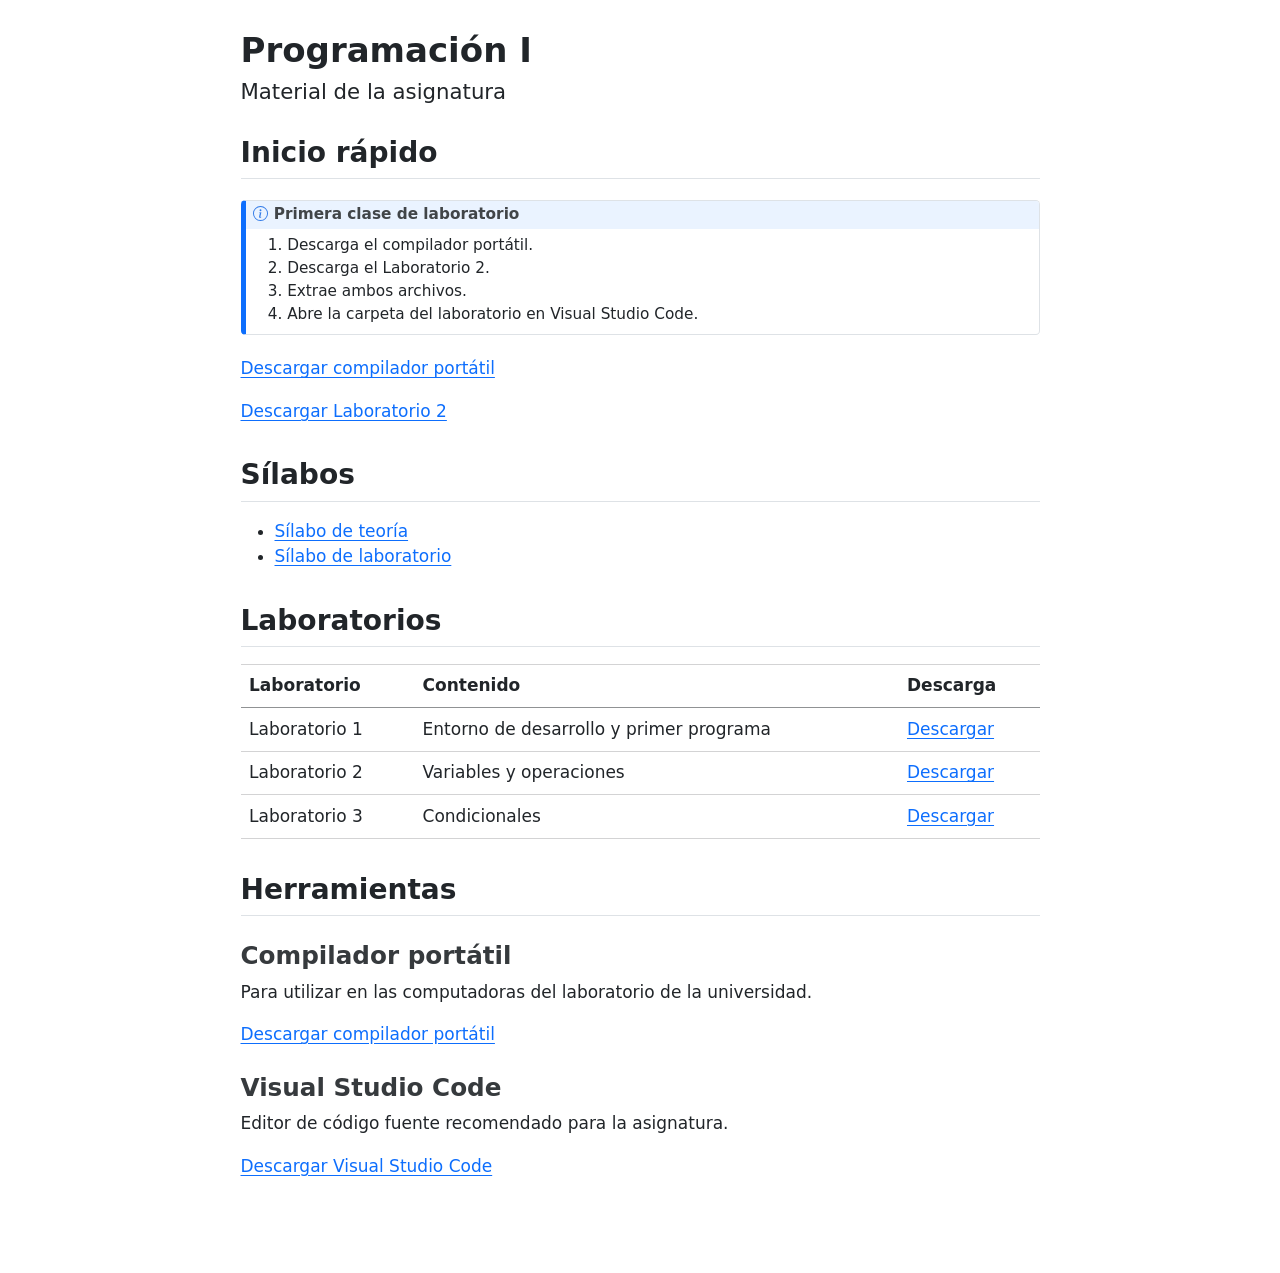
==== docs/index.html @ bb0f8faf "Agregar lab 3 y READMEs de labs 2 y 3, regenerar zips y sitio Co-Authored-By: Claude Opus 5.5 <norep" ====
<!DOCTYPE html>
<html xmlns="http://www.w3.org/1999/xhtml" lang="en" xml:lang="en"><head>

<meta charset="utf-8">
<meta name="generator" content="quarto-1.10.18">

<meta name="viewport" content="width=device-width, initial-scale=1.0, user-scalable=yes">


<title>Programación I</title>
<style>
/* Default styles provided by pandoc.
** See https://pandoc.org/MANUAL.html#variables-for-html for config info.
*/
span.smallcaps{font-variant: small-caps;}
div.columns{display: flex; gap: 1.5em;}
div.column{flex: auto;}
@media screen {
div.columns{gap: min(4vw, 1.5em);}
div.column{overflow-x: auto;}
}
div.hanging-indent{margin-left: 1.5em; text-indent: -1.5em;}
ul.task-list{list-style: none;}
ul.task-list li input[type="checkbox"] {
  width: 0.8em;
  margin: 0 0.8em 0.2em -1em; /* quarto-specific, see https://github.com/quarto-dev/quarto-cli/issues/4556 */ 
  vertical-align: middle;
}
</style>


<script src="site_libs/quarto-nav/quarto-nav.js"></script>
<script src="site_libs/clipboard/clipboard.min.js"></script>
<script src="site_libs/quarto-search/autocomplete.umd.js"></script>
<script src="site_libs/quarto-search/fuse.min.js"></script>
<script src="site_libs/quarto-search/quarto-search.js"></script>
<meta name="quarto:offset" content="./">
<script src="site_libs/quarto-html/quarto.js" type="module"></script>
<script src="site_libs/quarto-html/tabsets/tabsets.js" type="module"></script>
<script src="site_libs/quarto-html/popper.min.js"></script>
<script src="site_libs/quarto-html/tippy.umd.min.js"></script>
<script src="site_libs/quarto-html/anchor.min.js"></script>
<link href="site_libs/quarto-html/tippy.css" rel="stylesheet">
<link href="site_libs/quarto-html/quarto-syntax-highlighting-64a204ab8560d761af7679ceaba22944.css" rel="stylesheet" id="quarto-text-highlighting-styles">
<script src="site_libs/bootstrap/bootstrap.min.js"></script>
<link href="site_libs/bootstrap/bootstrap-icons.css" rel="stylesheet">
<link href="site_libs/bootstrap/bootstrap-deae0c18f5b5cd7b9158b1169a045e04.min.css" rel="stylesheet" append-hash="true" id="quarto-bootstrap" data-mode="light">
<script id="quarto-search-options" type="application/json">{
  "location": "sidebar",
  "copy-button": false,
  "collapse-after": 3,
  "panel-placement": "start",
  "type": "textbox",
  "limit": 50,
  "keyboard-shortcut": [
    "f",
    "/",
    "s"
  ],
  "show-item-context": false,
  "language": {
    "search-no-results-text": "No results",
    "search-matching-documents-text": "matching documents",
    "search-copy-link-title": "Copy link to search",
    "search-hide-matches-text": "Hide additional matches",
    "search-more-match-text": "more match in this document",
    "search-more-matches-text": "more matches in this document",
    "search-clear-button-title": "Clear",
    "search-text-placeholder": "",
    "search-detached-cancel-button-title": "Cancel",
    "search-submit-button-title": "Submit",
    "search-label": "Search"
  }
}</script>


</head>

<body class="fullcontent quarto-light">

<div id="quarto-search-results"></div>
<!-- content -->
<div id="quarto-content" class="quarto-container page-columns page-rows-contents page-layout-article">
<!-- sidebar -->
<!-- margin-sidebar -->
    
<!-- main -->
<main class="content" id="quarto-document-content">

<header id="title-block-header" class="quarto-title-block default">
<div class="quarto-title">
<h1 class="title">Programación I</h1>
<p class="subtitle lead">Material de la asignatura</p>
</div>



<div class="quarto-title-meta">

    
  
    
  </div>
  


</header>


<section id="inicio-rápido" class="level2">
<h2 class="anchored" data-anchor-id="inicio-rápido">Inicio rápido</h2>
<div class="callout callout-style-default callout-note callout-titled">
<div class="callout-header d-flex align-content-center">
<div class="callout-icon-container">
<i class="callout-icon"></i>
</div>
<div class="callout-title-container flex-fill">
<span class="screen-reader-only">Note</span>Primera clase de laboratorio
</div>
</div>
<div class="callout-body-container callout-body">
<ol type="1">
<li>Descarga el compilador portátil.</li>
<li>Descarga el Laboratorio 2.</li>
<li>Extrae ambos archivos.</li>
<li>Abre la carpeta del laboratorio en Visual Studio Code.</li>
</ol>
</div>
</div>
<p><a href="https://github.com/skeeto/w64devkit/releases/download/v2.10.0/w64devkit-x64-2.10.0.7z.exe">Descargar compilador portátil</a></p>
<p><a href="labs/02-variables.zip">Descargar Laboratorio 2</a></p>
</section>
<section id="sílabos" class="level2">
<h2 class="anchored" data-anchor-id="sílabos">Sílabos</h2>
<ul>
<li><a href="notes/00-silabo-teoria.pdf">Sílabo de teoría</a></li>
<li><a href="notes/00-silabo-lab.pdf">Sílabo de laboratorio</a></li>
</ul>
</section>
<section id="laboratorios" class="level2">
<h2 class="anchored" data-anchor-id="laboratorios">Laboratorios</h2>
<table class="caption-top table">
<thead>
<tr class="header">
<th>Laboratorio</th>
<th>Contenido</th>
<th>Descarga</th>
</tr>
</thead>
<tbody>
<tr class="odd">
<td>Laboratorio 1</td>
<td>Entorno de desarrollo y primer programa</td>
<td><a href="labs/01-introduccion.zip">Descargar</a></td>
</tr>
<tr class="even">
<td>Laboratorio 2</td>
<td>Variables y operaciones</td>
<td><a href="labs/02-variables.zip">Descargar</a></td>
</tr>
<tr class="odd">
<td>Laboratorio 3</td>
<td>Condicionales</td>
<td><a href="labs/03-condicionales.zip">Descargar</a></td>
</tr>
</tbody>
</table>
</section>
<section id="herramientas" class="level2">
<h2 class="anchored" data-anchor-id="herramientas">Herramientas</h2>
<section id="compilador-portátil" class="level3">
<h3 class="anchored" data-anchor-id="compilador-portátil">Compilador portátil</h3>
<p>Para utilizar en las computadoras del laboratorio de la universidad.</p>
<p><a href="https://github.com/skeeto/w64devkit/releases/download/v2.10.0/w64devkit-x64-2.10.0.7z.exe">Descargar compilador portátil</a></p>
</section>
<section id="visual-studio-code" class="level3">
<h3 class="anchored" data-anchor-id="visual-studio-code">Visual Studio Code</h3>
<p>Editor de código fuente recomendado para la asignatura.</p>
<p><a href="https://code.visualstudio.com/download">Descargar Visual Studio Code</a></p>


</section>
</section>

</main> <!-- /main -->
<script id="quarto-html-after-body" type="application/javascript">
  window.document.addEventListener("DOMContentLoaded", function (event) {
    const icon = "";
    const anchorJS = new window.AnchorJS();
    anchorJS.options = {
      placement: 'right',
      icon: icon
    };
    anchorJS.add('.anchored');
    const isCodeAnnotation = (el) => {
      for (const clz of el.classList) {
        if (clz.startsWith('code-annotation-')) {                     
          return true;
        }
      }
      return false;
    }
    const onCopySuccess = function(e) {
      // button target
      const button = e.trigger;
      // don't keep focus
      button.blur();
      // flash "checked"
      button.classList.add('code-copy-button-checked');
      var currentTitle = button.getAttribute("title");
      button.setAttribute("title", "Copied!");
      let tooltip;
      if (window.bootstrap) {
        button.setAttribute("data-bs-toggle", "tooltip");
        button.setAttribute("data-bs-placement", "left");
        button.setAttribute("data-bs-title", "Copied!");
        tooltip = new bootstrap.Tooltip(button, 
          { trigger: "manual", 
            customClass: "code-copy-button-tooltip",
            offset: [0, -8]});
        tooltip.show();    
      }
      setTimeout(function() {
        if (tooltip) {
          tooltip.hide();
          button.removeAttribute("data-bs-title");
          button.removeAttribute("data-bs-toggle");
          button.removeAttribute("data-bs-placement");
        }
        button.setAttribute("title", currentTitle);
        button.classList.remove('code-copy-button-checked');
      }, 1000);
      // clear code selection
      e.clearSelection();
    }
    const getTextToCopy = function(trigger) {
      const outerScaffold = trigger.parentElement.cloneNode(true);
      const codeEl = outerScaffold.querySelector('code');
      for (const childEl of codeEl.children) {
        if (isCodeAnnotation(childEl)) {
          childEl.remove();
        }
      }
      return codeEl.innerText;
    }
    const clipboard = new window.ClipboardJS('.code-copy-button:not([data-in-quarto-modal])', {
      text: getTextToCopy
    });
    clipboard.on('success', onCopySuccess);
    if (window.document.getElementById('quarto-embedded-source-code-modal')) {
      const clipboardModal = new window.ClipboardJS('.code-copy-button[data-in-quarto-modal]', {
        text: getTextToCopy,
        container: window.document.getElementById('quarto-embedded-source-code-modal')
      });
      clipboardModal.on('success', onCopySuccess);
    }
      var localhostRegex = new RegExp(/^(?:http|https):\/\/localhost\:?[0-9]*\//);
      var mailtoRegex = new RegExp(/^mailto:/);
        var filterRegex = new RegExp('/' + window.location.host + '/');
      var isInternal = (href) => {
          return filterRegex.test(href) || localhostRegex.test(href) || mailtoRegex.test(href);
      }
      // Inspect non-navigation links and adorn them if external
     var links = window.document.querySelectorAll('a[href]:not(.nav-link):not(.navbar-brand):not(.toc-action):not(.sidebar-link):not(.sidebar-item-toggle):not(.pagination-link):not(.no-external):not([aria-hidden]):not(.dropdown-item):not(.quarto-navigation-tool):not(.about-link)');
      for (var i=0; i<links.length; i++) {
        const link = links[i];
        if (!isInternal(link.href)) {
          // undo the damage that might have been done by quarto-nav.js in the case of
          // links that we want to consider external
          if (link.dataset.originalHref !== undefined) {
            link.href = link.dataset.originalHref;
          }
        }
      }
    function tippyHover(el, contentFn, onTriggerFn, onUntriggerFn) {
      const config = {
        allowHTML: true,
        maxWidth: 500,
        delay: 100,
        arrow: false,
        appendTo: function(el) {
            return el.parentElement;
        },
        interactive: true,
        interactiveBorder: 10,
        theme: 'quarto',
        placement: 'bottom-start',
      };
      if (contentFn) {
        config.content = contentFn;
      }
      if (onTriggerFn) {
        config.onTrigger = onTriggerFn;
      }
      if (onUntriggerFn) {
        config.onUntrigger = onUntriggerFn;
      }
      window.tippy(el, config); 
    }
    const noterefs = window.document.querySelectorAll('a[role="doc-noteref"]');
    for (var i=0; i<noterefs.length; i++) {
      const ref = noterefs[i];
      tippyHover(ref, function() {
        // use id or data attribute instead here
        let href = ref.getAttribute('data-footnote-href') || ref.getAttribute('href');
        try { href = new URL(href).hash; } catch {}
        const id = href.replace(/^#\/?/, "");
        const note = window.document.getElementById(id);
        if (note) {
          return note.innerHTML;
        } else {
          return "";
        }
      });
    }
    const xrefs = window.document.querySelectorAll('a.quarto-xref');
    const processXRef = (id, note) => {
      // Strip column container classes
      const stripColumnClz = (el) => {
        el.classList.remove("page-full", "page-columns");
        if (el.children) {
          for (const child of el.children) {
            stripColumnClz(child);
          }
        }
      }
      stripColumnClz(note)
      if (id === null || id.startsWith('sec-')) {
        // Special case sections, only their first couple elements
        const container = document.createElement("div");
        if (note.children && note.children.length > 2) {
          container.appendChild(note.children[0].cloneNode(true));
          for (let i = 1; i < note.children.length; i++) {
            const child = note.children[i];
            if (child.tagName === "P" && child.innerText === "") {
              continue;
            } else {
              container.appendChild(child.cloneNode(true));
              break;
            }
          }
          if (window.Quarto?.typesetMath) {
            window.Quarto.typesetMath(container);
          }
          return container.innerHTML
        } else {
          if (window.Quarto?.typesetMath) {
            window.Quarto.typesetMath(note);
          }
          return note.innerHTML;
        }
      } else {
        // Remove any anchor links if they are present
        const anchorLink = note.querySelector('a.anchorjs-link');
        if (anchorLink) {
          anchorLink.remove();
        }
        if (window.Quarto?.typesetMath) {
          window.Quarto.typesetMath(note);
        }
        if (note.classList.contains("callout")) {
          return note.outerHTML;
        } else {
          return note.innerHTML;
        }
      }
    }
    for (var i=0; i<xrefs.length; i++) {
      const xref = xrefs[i];
      tippyHover(xref, undefined, function(instance) {
        instance.disable();
        let url = xref.getAttribute('href');
        let hash = undefined; 
        if (url.startsWith('#')) {
          hash = url;
        } else {
          try { hash = new URL(url).hash; } catch {}
        }
        if (hash) {
          const id = hash.replace(/^#\/?/, "");
          const note = window.document.getElementById(id);
          if (note !== null) {
            try {
              const html = processXRef(id, note.cloneNode(true));
              instance.setContent(html);
            } finally {
              instance.enable();
              instance.show();
            }
          } else {
            // See if we can fetch this
            fetch(url.split('#')[0])
            .then(res => res.text())
            .then(html => {
              const parser = new DOMParser();
              const htmlDoc = parser.parseFromString(html, "text/html");
              const note = htmlDoc.getElementById(id);
              if (note !== null) {
                const html = processXRef(id, note);
                instance.setContent(html);
              } 
            }).finally(() => {
              instance.enable();
              instance.show();
            });
          }
        } else {
          // See if we can fetch a full url (with no hash to target)
          // This is a special case and we should probably do some content thinning / targeting
          fetch(url)
          .then(res => res.text())
          .then(html => {
            const parser = new DOMParser();
            const htmlDoc = parser.parseFromString(html, "text/html");
            const note = htmlDoc.querySelector('main.content');
            if (note !== null) {
              // This should only happen for chapter cross references
              // (since there is no id in the URL)
              // remove the first header
              if (note.children.length > 0 && note.children[0].tagName === "HEADER") {
                note.children[0].remove();
              }
              const html = processXRef(null, note);
              instance.setContent(html);
            } 
          }).finally(() => {
            instance.enable();
            instance.show();
          });
        }
      }, function(instance) {
      });
    }
        let selectedAnnoteEl;
        const selectorForAnnotation = ( cell, annotation) => {
          let cellAttr = 'data-code-cell="' + cell + '"';
          let lineAttr = 'data-code-annotation="' +  annotation + '"';
          const selector = 'span[' + cellAttr + '][' + lineAttr + ']';
          return selector;
        }
        const selectCodeLines = (annoteEl) => {
          const doc = window.document;
          const targetCell = annoteEl.getAttribute("data-target-cell");
          const targetAnnotation = annoteEl.getAttribute("data-target-annotation");
          const annoteSpan = window.document.querySelector(selectorForAnnotation(targetCell, targetAnnotation));
          const lines = annoteSpan.getAttribute("data-code-lines").split(",");
          const lineIds = lines.map((line) => {
            return targetCell + "-" + line;
          })
          let top = null;
          let height = null;
          let parent = null;
          if (lineIds.length > 0) {
              //compute the position of the single el (top and bottom and make a div)
              const el = window.document.getElementById(lineIds[0]);
              top = el.offsetTop;
              height = el.offsetHeight;
              parent = el.parentElement.parentElement;
            if (lineIds.length > 1) {
              const lastEl = window.document.getElementById(lineIds[lineIds.length - 1]);
              const bottom = lastEl.offsetTop + lastEl.offsetHeight;
              height = bottom - top;
            }
            if (top !== null && height !== null && parent !== null) {
              // cook up a div (if necessary) and position it 
              let div = window.document.getElementById("code-annotation-line-highlight");
              if (div === null) {
                div = window.document.createElement("div");
                div.setAttribute("id", "code-annotation-line-highlight");
                div.style.position = 'absolute';
                parent.appendChild(div);
              }
              div.style.top = top - 2 + "px";
              div.style.height = height + 4 + "px";
              div.style.left = 0;
              let gutterDiv = window.document.getElementById("code-annotation-line-highlight-gutter");
              if (gutterDiv === null) {
                gutterDiv = window.document.createElement("div");
                gutterDiv.setAttribute("id", "code-annotation-line-highlight-gutter");
                gutterDiv.style.position = 'absolute';
                const codeCell = window.document.getElementById(targetCell);
                const gutter = codeCell.querySelector('.code-annotation-gutter');
                gutter.appendChild(gutterDiv);
              }
              gutterDiv.style.top = top - 2 + "px";
              gutterDiv.style.height = height + 4 + "px";
            }
            selectedAnnoteEl = annoteEl;
          }
        };
        const unselectCodeLines = () => {
          const elementsIds = ["code-annotation-line-highlight", "code-annotation-line-highlight-gutter"];
          elementsIds.forEach((elId) => {
            const div = window.document.getElementById(elId);
            if (div) {
              div.remove();
            }
          });
          selectedAnnoteEl = undefined;
        };
          // Handle positioning of the toggle
      window.addEventListener(
        "resize",
        throttle(() => {
          elRect = undefined;
          if (selectedAnnoteEl) {
            selectCodeLines(selectedAnnoteEl);
          }
        }, 10)
      );
      function throttle(fn, ms) {
      let throttle = false;
      let timer;
        return (...args) => {
          if(!throttle) { // first call gets through
              fn.apply(this, args);
              throttle = true;
          } else { // all the others get throttled
              if(timer) clearTimeout(timer); // cancel #2
              timer = setTimeout(() => {
                fn.apply(this, args);
                timer = throttle = false;
              }, ms);
          }
        };
      }
        // Attach click handler to the DT
        const annoteDls = window.document.querySelectorAll('dt[data-target-cell]');
        for (const annoteDlNode of annoteDls) {
          annoteDlNode.addEventListener('click', (event) => {
            const clickedEl = event.target;
            if (clickedEl !== selectedAnnoteEl) {
              unselectCodeLines();
              const activeEl = window.document.querySelector('dt[data-target-cell].code-annotation-active');
              if (activeEl) {
                activeEl.classList.remove('code-annotation-active');
              }
              selectCodeLines(clickedEl);
              clickedEl.classList.add('code-annotation-active');
            } else {
              // Unselect the line
              unselectCodeLines();
              clickedEl.classList.remove('code-annotation-active');
            }
          });
        }
    const findCites = (el) => {
      const parentEl = el.parentElement;
      if (parentEl) {
        const cites = parentEl.dataset.cites;
        if (cites) {
          return {
            el,
            cites: cites.split(' ')
          };
        } else {
          return findCites(el.parentElement)
        }
      } else {
        return undefined;
      }
    };
    var bibliorefs = window.document.querySelectorAll('a[role="doc-biblioref"]');
    for (var i=0; i<bibliorefs.length; i++) {
      const ref = bibliorefs[i];
      const citeInfo = findCites(ref);
      if (citeInfo) {
        tippyHover(citeInfo.el, function() {
          var popup = window.document.createElement('div');
          citeInfo.cites.forEach(function(cite) {
            var citeDiv = window.document.createElement('div');
            citeDiv.classList.add('hanging-indent');
            citeDiv.classList.add('csl-entry');
            var biblioDiv = window.document.getElementById('ref-' + cite);
            if (biblioDiv) {
              citeDiv.innerHTML = biblioDiv.innerHTML;
            }
            popup.appendChild(citeDiv);
          });
          return popup.innerHTML;
        });
      }
    }
  });
  </script>
</div> <!-- /content -->




</body></html>
---- docs/site_libs/quarto-html/tippy.css ----
.tippy-box[data-animation=fade][data-state=hidden]{opacity:0}[data-tippy-root]{max-width:calc(100vw - 10px)}.tippy-box{position:relative;background-color:#333;color:#fff;border-radius:4px;font-size:14px;line-height:1.4;white-space:normal;outline:0;transition-property:transform,visibility,opacity}.tippy-box[data-placement^=top]>.tippy-arrow{bottom:0}.tippy-box[data-placement^=top]>.tippy-arrow:before{bottom:-7px;left:0;border-width:8px 8px 0;border-top-color:initial;transform-origin:center top}.tippy-box[data-placement^=bottom]>.tippy-arrow{top:0}.tippy-box[data-placement^=bottom]>.tippy-arrow:before{top:-7px;left:0;border-width:0 8px 8px;border-bottom-color:initial;transform-origin:center bottom}.tippy-box[data-placement^=left]>.tippy-arrow{right:0}.tippy-box[data-placement^=left]>.tippy-arrow:before{border-width:8px 0 8px 8px;border-left-color:initial;right:-7px;transform-origin:center left}.tippy-box[data-placement^=right]>.tippy-arrow{left:0}.tippy-box[data-placement^=right]>.tippy-arrow:before{left:-7px;border-width:8px 8px 8px 0;border-right-color:initial;transform-origin:center right}.tippy-box[data-inertia][data-state=visible]{transition-timing-function:cubic-bezier(.54,1.5,.38,1.11)}.tippy-arrow{width:16px;height:16px;color:#333}.tippy-arrow:before{content:"";position:absolute;border-color:transparent;border-style:solid}.tippy-content{position:relative;padding:5px 9px;z-index:1}
---- docs/site_libs/quarto-html/quarto-syntax-highlighting-64a204ab8560d761af7679ceaba22944.css ----
/* quarto syntax highlight colors */
:root {
  --quarto-hl-ot-color: #003B4F;
  --quarto-hl-at-color: #657422;
  --quarto-hl-ss-color: #20794D;
  --quarto-hl-an-color: #5E5E5E;
  --quarto-hl-fu-color: #4758AB;
  --quarto-hl-st-color: #20794D;
  --quarto-hl-cf-color: #003B4F;
  --quarto-hl-op-color: #5E5E5E;
  --quarto-hl-er-color: #AD0000;
  --quarto-hl-bn-color: #AD0000;
  --quarto-hl-al-color: #AD0000;
  --quarto-hl-va-color: #111111;
  --quarto-hl-bu-color: inherit;
  --quarto-hl-ex-color: inherit;
  --quarto-hl-pp-color: #AD0000;
  --quarto-hl-in-color: #5E5E5E;
  --quarto-hl-vs-color: #20794D;
  --quarto-hl-wa-color: #5E5E5E;
  --quarto-hl-do-color: #5E5E5E;
  --quarto-hl-im-color: #00769E;
  --quarto-hl-ch-color: #20794D;
  --quarto-hl-dt-color: #AD0000;
  --quarto-hl-fl-color: #AD0000;
  --quarto-hl-co-color: #5E5E5E;
  --quarto-hl-cv-color: #5E5E5E;
  --quarto-hl-cn-color: #8f5902;
  --quarto-hl-sc-color: #5E5E5E;
  --quarto-hl-dv-color: #AD0000;
  --quarto-hl-kw-color: #003B4F;
}

/* other quarto variables */
:root {
  --quarto-font-monospace: SFMono-Regular, Menlo, Monaco, Consolas, "Liberation Mono", "Courier New", monospace;
}

/* syntax highlight based on Pandoc's rules */
pre > code.sourceCode > span {
  color: #003B4F;
}

code.sourceCode > span {
  color: #003B4F;
}

div.sourceCode,
div.sourceCode pre.sourceCode {
  color: #003B4F;
}

/* Normal */
code span {
  color: #003B4F;
}

/* Alert */
code span.al {
  color: #AD0000;
  font-style: inherit;
}

/* Annotation */
code span.an {
  color: #5E5E5E;
  font-style: inherit;
}

/* Attribute */
code span.at {
  color: #657422;
  font-style: inherit;
}

/* BaseN */
code span.bn {
  color: #AD0000;
  font-style: inherit;
}

/* BuiltIn */
code span.bu {
  font-style: inherit;
}

/* ControlFlow */
code span.cf {
  color: #003B4F;
  font-weight: bold;
  font-style: inherit;
}

/* Char */
code span.ch {
  color: #20794D;
  font-style: inherit;
}

/* Constant */
code span.cn {
  color: #8f5902;
  font-style: inherit;
}

/* Comment */
code span.co {
  color: #5E5E5E;
  font-style: inherit;
}

/* CommentVar */
code span.cv {
  color: #5E5E5E;
  font-style: italic;
}

/* Documentation */
code span.do {
  color: #5E5E5E;
  font-style: italic;
}

/* DataType */
code span.dt {
  color: #AD0000;
  font-style: inherit;
}

/* DecVal */
code span.dv {
  color: #AD0000;
  font-style: inherit;
}

/* Error */
code span.er {
  color: #AD0000;
  font-style: inherit;
}

/* Extension */
code span.ex {
  font-style: inherit;
}

/* Float */
code span.fl {
  color: #AD0000;
  font-style: inherit;
}

/* Function */
code span.fu {
  color: #4758AB;
  font-style: inherit;
}

/* Import */
code span.im {
  color: #00769E;
  font-style: inherit;
}

/* Information */
code span.in {
  color: #5E5E5E;
  font-style: inherit;
}

/* Keyword */
code span.kw {
  color: #003B4F;
  font-weight: bold;
  font-style: inherit;
}

/* Operator */
code span.op {
  color: #5E5E5E;
  font-style: inherit;
}

/* Other */
code span.ot {
  color: #003B4F;
  font-style: inherit;
}

/* Preprocessor */
code span.pp {
  color: #AD0000;
  font-style: inherit;
}

/* SpecialChar */
code span.sc {
  color: #5E5E5E;
  font-style: inherit;
}

/* SpecialString */
code span.ss {
  color: #20794D;
  font-style: inherit;
}

/* String */
code span.st {
  color: #20794D;
  font-style: inherit;
}

/* Variable */
code span.va {
  color: #111111;
  font-style: inherit;
}

/* VerbatimString */
code span.vs {
  color: #20794D;
  font-style: inherit;
}

/* Warning */
code span.wa {
  color: #5E5E5E;
  font-style: italic;
}

.prevent-inlining {
  content: "</";
}

/*# sourceMappingURL=9d8d5bb603a83b8298b89080a598c93b.css.map */
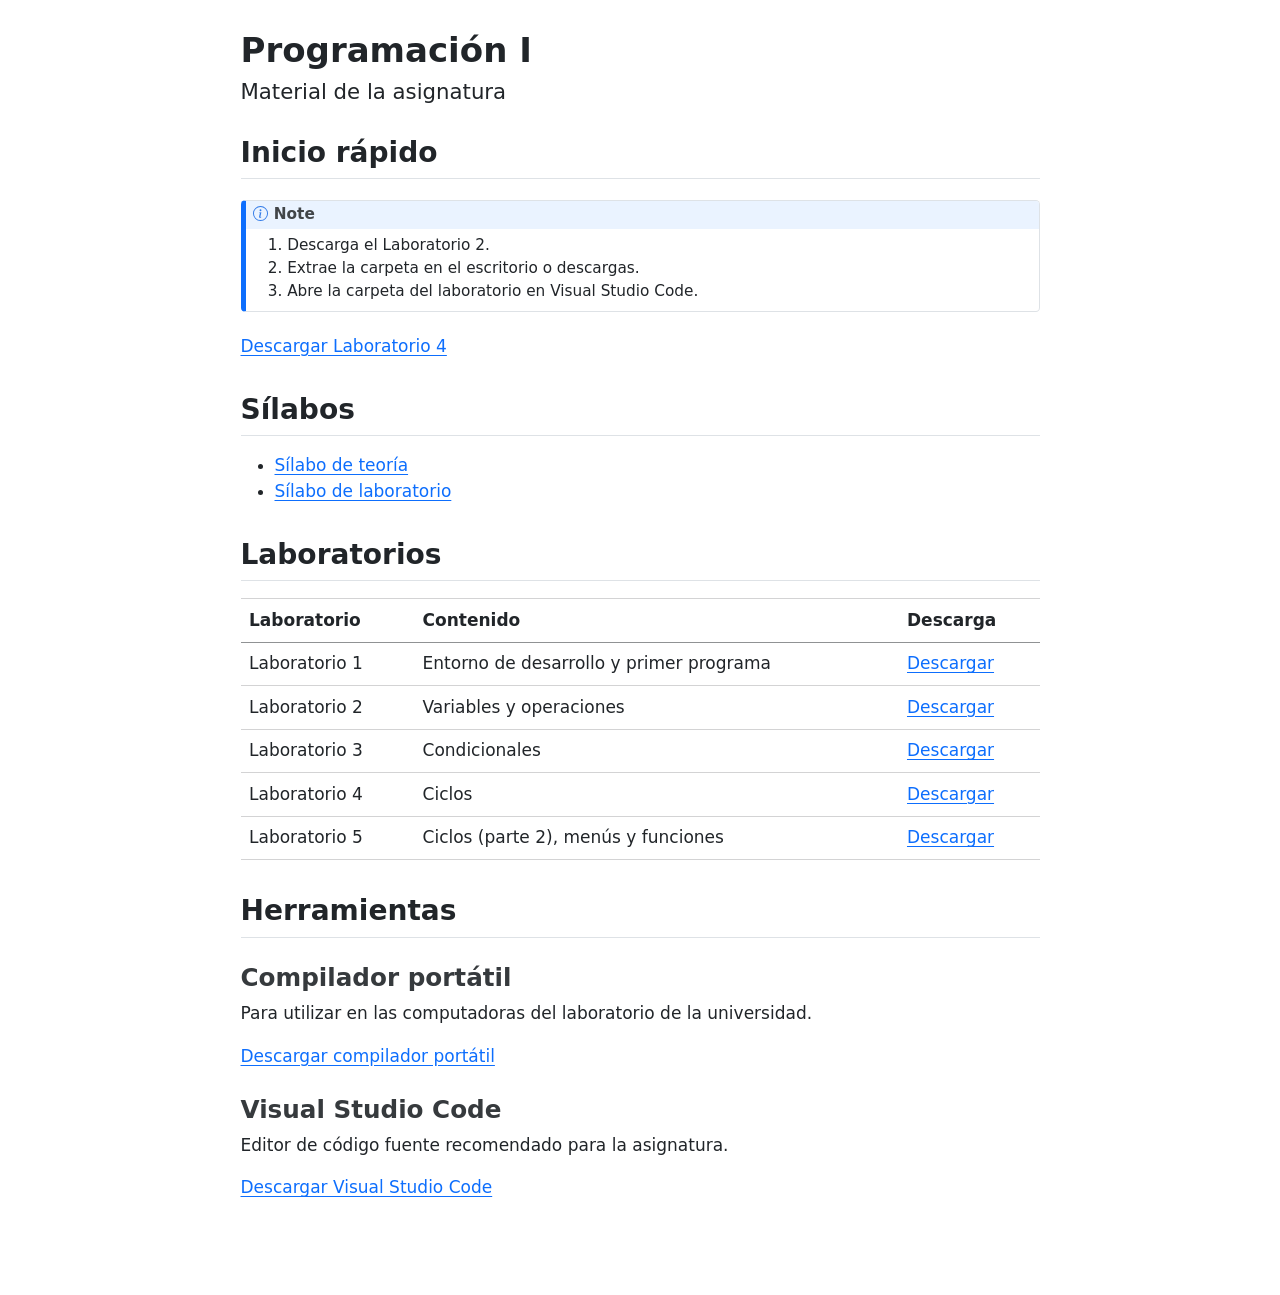
==== commit e55694a3: "agregar labs 4 y 5" ====
--- a/docs/index.html
+++ b/docs/index.html
@@ -115,20 +115,18 @@
 <i class="callout-icon"></i>
 </div>
 <div class="callout-title-container flex-fill">
-<span class="screen-reader-only">Note</span>Primera clase de laboratorio
+Note
 </div>
 </div>
 <div class="callout-body-container callout-body">
 <ol type="1">
-<li>Descarga el compilador portátil.</li>
 <li>Descarga el Laboratorio 2.</li>
-<li>Extrae ambos archivos.</li>
+<li>Extrae la carpeta en el escritorio o descargas.</li>
 <li>Abre la carpeta del laboratorio en Visual Studio Code.</li>
 </ol>
 </div>
 </div>
-<p><a href="https://github.com/skeeto/w64devkit/releases/download/v2.10.0/w64devkit-x64-2.10.0.7z.exe">Descargar compilador portátil</a></p>
-<p><a href="labs/02-variables.zip">Descargar Laboratorio 2</a></p>
+<p><a href="labs/04-ciclos.zip">Descargar Laboratorio 4</a></p>
 </section>
 <section id="sílabos" class="level2">
 <h2 class="anchored" data-anchor-id="sílabos">Sílabos</h2>
@@ -163,6 +161,16 @@
 <td>Condicionales</td>
 <td><a href="labs/03-condicionales.zip">Descargar</a></td>
 </tr>
+<tr class="even">
+<td>Laboratorio 4</td>
+<td>Ciclos</td>
+<td><a href="labs/04-ciclos.zip">Descargar</a></td>
+</tr>
+<tr class="odd">
+<td>Laboratorio 5</td>
+<td>Ciclos (parte 2), menús y funciones</td>
+<td><a href="labs/05-ciclos-menus.zip">Descargar</a></td>
+</tr>
 </tbody>
 </table>
 </section>
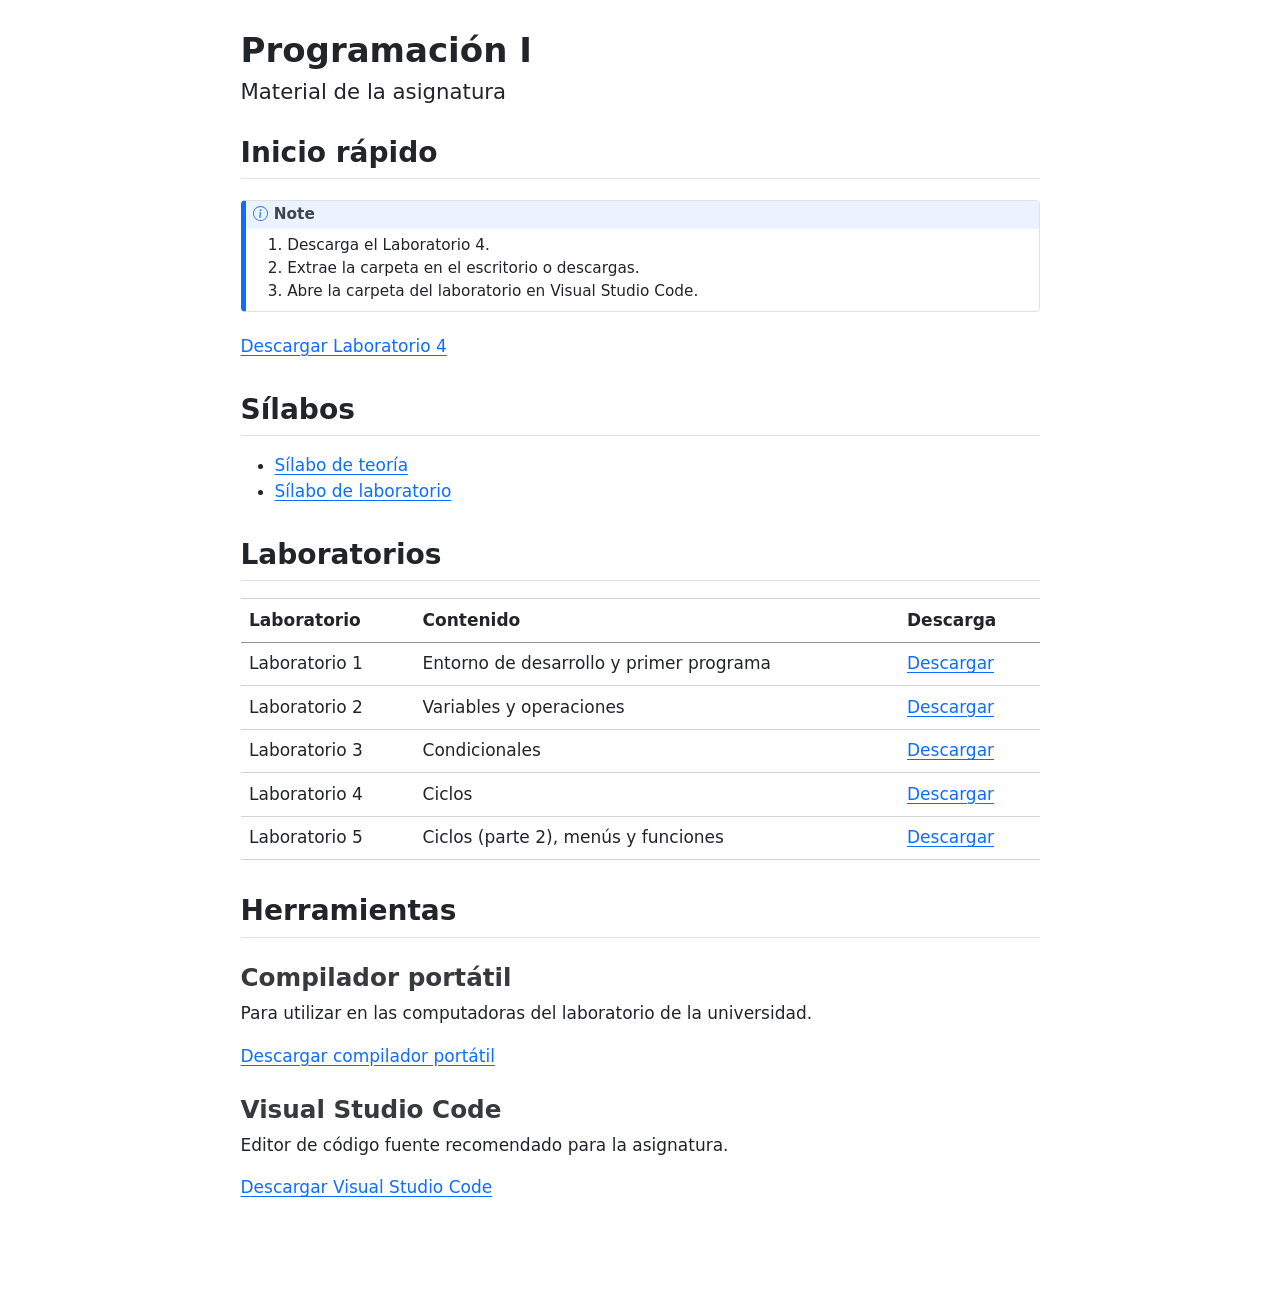
==== commit 36ab1582: "quarto render" ====
--- a/docs/index.html
+++ b/docs/index.html
@@ -120,13 +120,13 @@
 </div>
 <div class="callout-body-container callout-body">
 <ol type="1">
-<li>Descarga el Laboratorio 2.</li>
+<li>Descarga el Laboratorio 4.</li>
 <li>Extrae la carpeta en el escritorio o descargas.</li>
 <li>Abre la carpeta del laboratorio en Visual Studio Code.</li>
 </ol>
 </div>
 </div>
-<p><a href="labs/04-ciclos.zip">Descargar Laboratorio 4</a></p>
+<p><a href="https://drive.google.com/file/d/1qNCWtZwTfrRalb-Kgqaat04TDC_CwS6w/view?usp=sharing">Descargar Laboratorio 4</a></p>
 </section>
 <section id="sílabos" class="level2">
 <h2 class="anchored" data-anchor-id="sílabos">Sílabos</h2>
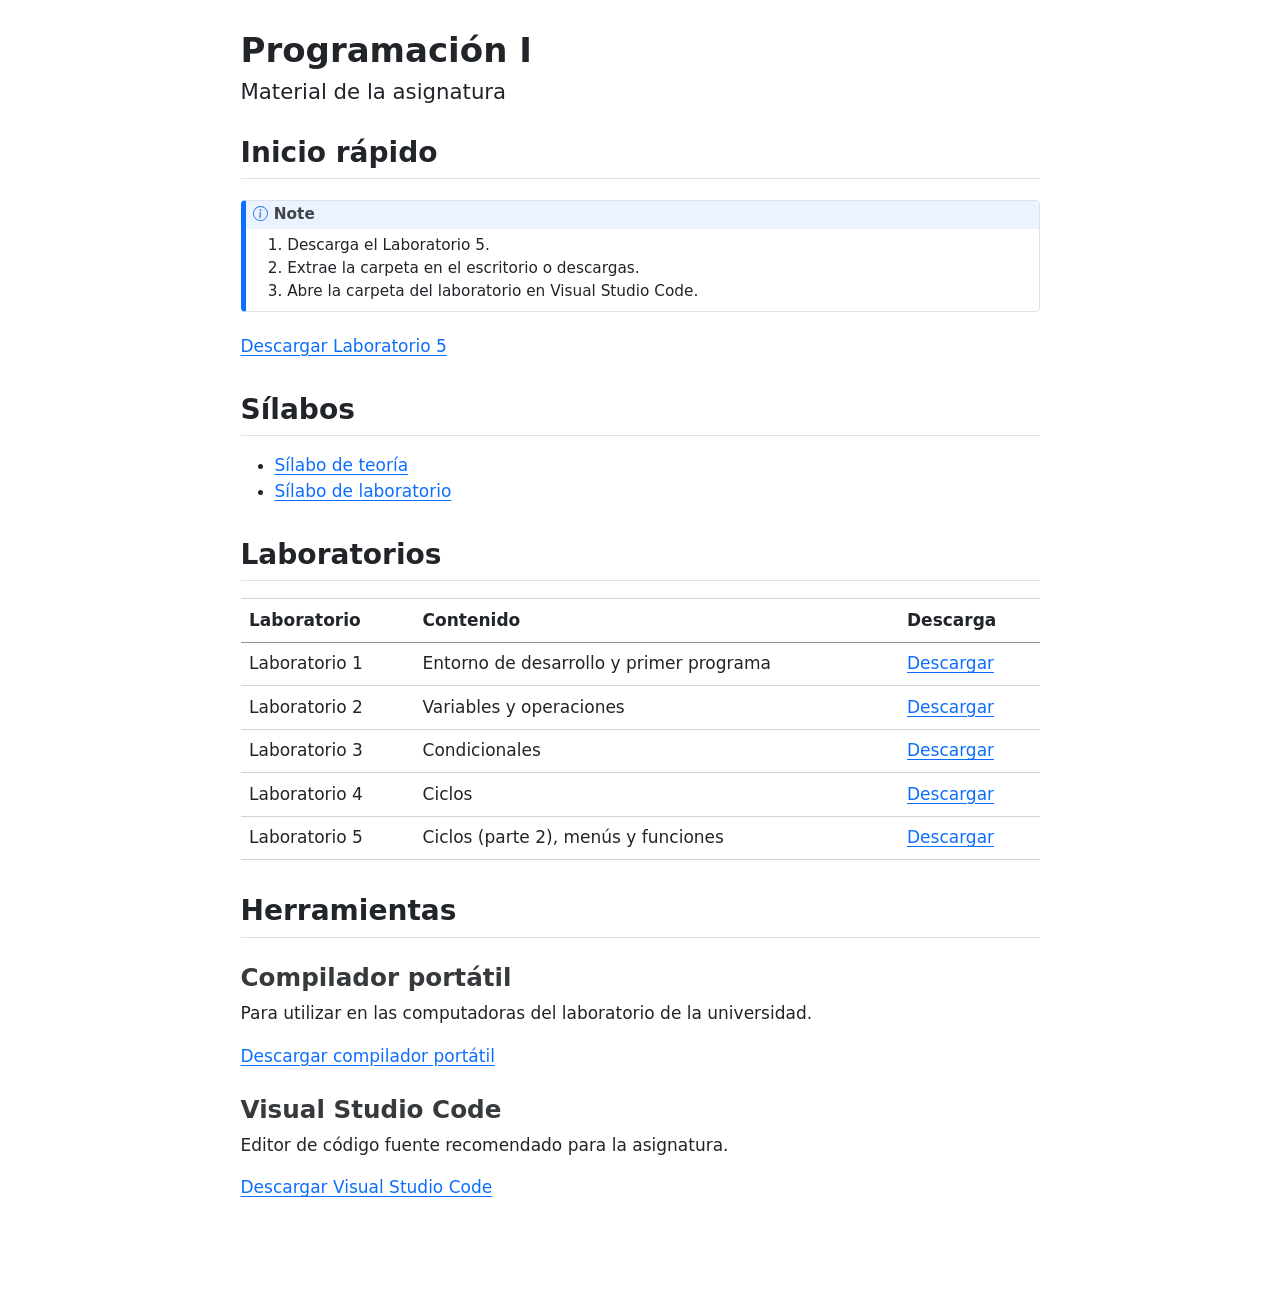
==== commit 35d4976d: "render para agregar lab 5" ====
--- a/docs/index.html
+++ b/docs/index.html
@@ -120,13 +120,13 @@
 </div>
 <div class="callout-body-container callout-body">
 <ol type="1">
-<li>Descarga el Laboratorio 4.</li>
+<li>Descarga el Laboratorio 5.</li>
 <li>Extrae la carpeta en el escritorio o descargas.</li>
 <li>Abre la carpeta del laboratorio en Visual Studio Code.</li>
 </ol>
 </div>
 </div>
-<p><a href="https://drive.google.com/file/d/1qNCWtZwTfrRalb-Kgqaat04TDC_CwS6w/view?usp=sharing">Descargar Laboratorio 4</a></p>
+<p><a href="https://drive.google.com/file/d/1J8hVBvOdkhV8Y1WHC9SJ2zdV3CFV5-IM/view?usp=sharing">Descargar Laboratorio 5</a></p>
 </section>
 <section id="sílabos" class="level2">
 <h2 class="anchored" data-anchor-id="sílabos">Sílabos</h2>
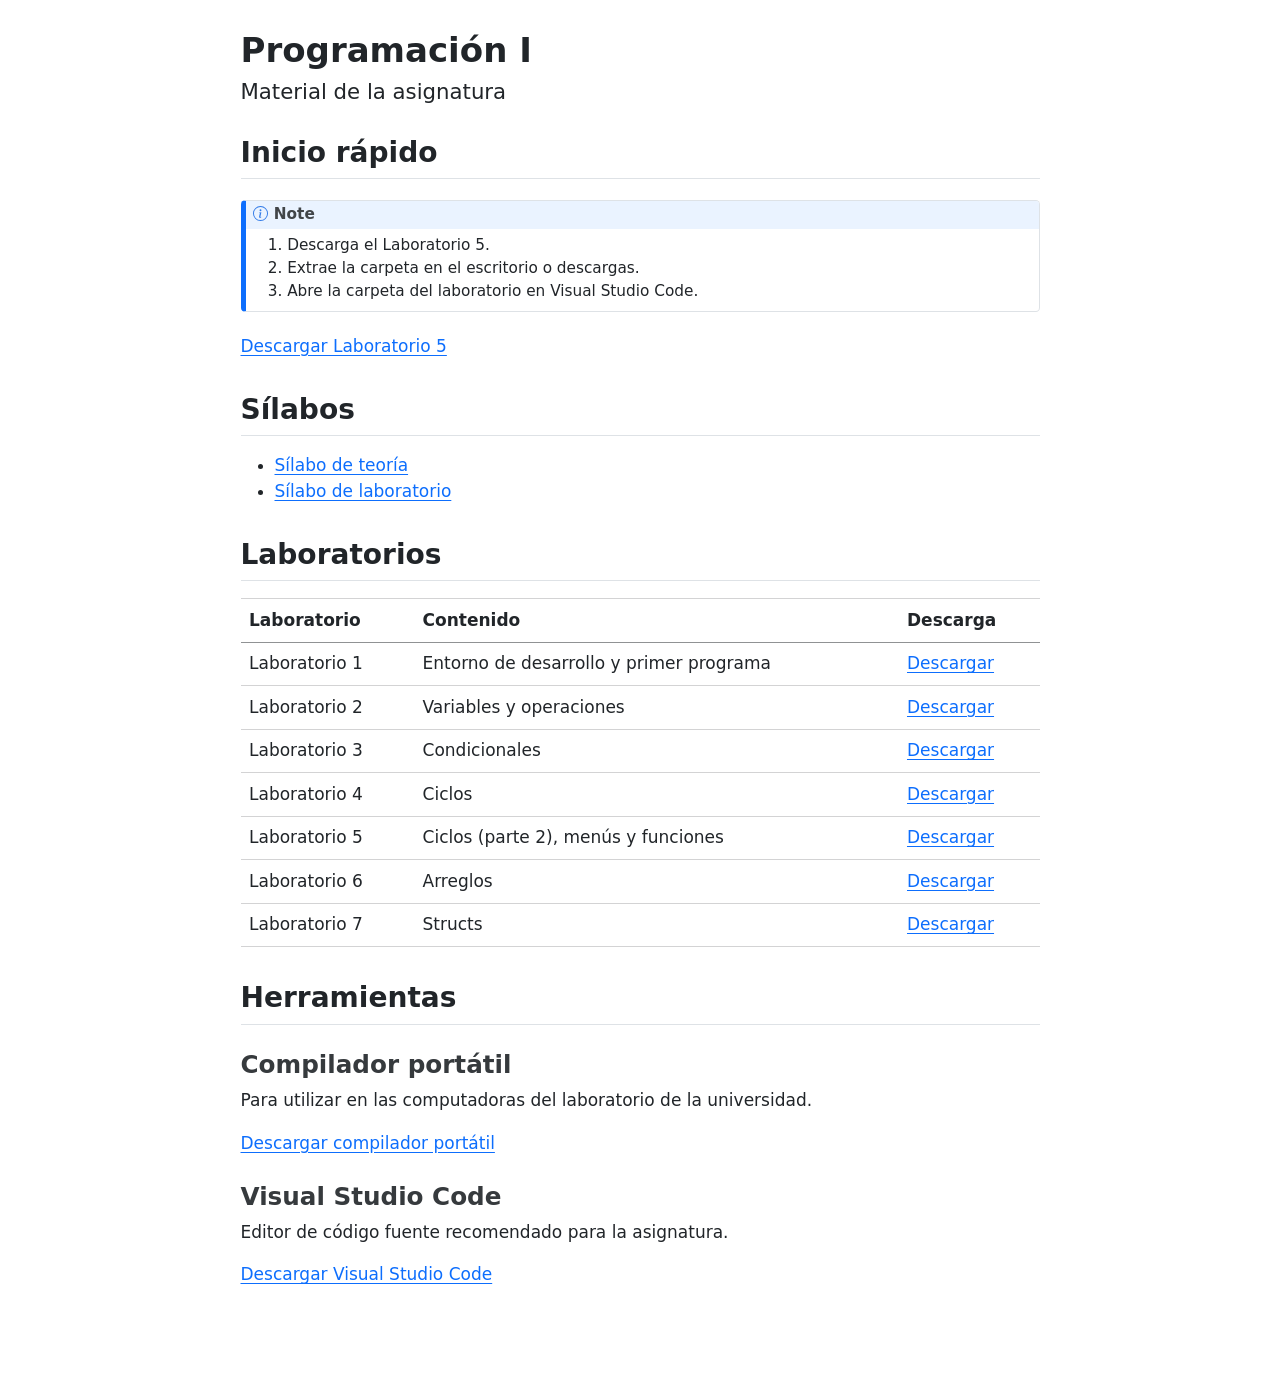
==== commit a4dc6b6b: "eliminar datos extra en el sitio web" ====
--- a/docs/index.html
+++ b/docs/index.html
@@ -126,7 +126,7 @@
 </ol>
 </div>
 </div>
-<p><a href="https://drive.google.com/file/d/1J8hVBvOdkhV8Y1WHC9SJ2zdV3CFV5-IM/view?usp=sharing">Descargar Laboratorio 5</a></p>
+<p><a href="https://drive.google.com/file/d/1M8At9K5L12WyT7SSwRvVMxjN1Ahhcvds/view?usp=sharing">Descargar Laboratorio 5</a></p>
 </section>
 <section id="sílabos" class="level2">
 <h2 class="anchored" data-anchor-id="sílabos">Sílabos</h2>
@@ -170,6 +170,16 @@
 <td>Laboratorio 5</td>
 <td>Ciclos (parte 2), menús y funciones</td>
 <td><a href="labs/05-ciclos-menus.zip">Descargar</a></td>
+</tr>
+<tr class="even">
+<td>Laboratorio 6</td>
+<td>Arreglos</td>
+<td><a href="labs/06-arreglos.zip">Descargar</a></td>
+</tr>
+<tr class="odd">
+<td>Laboratorio 7</td>
+<td>Structs</td>
+<td><a href="labs/07-structs.zip">Descargar</a></td>
 </tr>
 </tbody>
 </table>
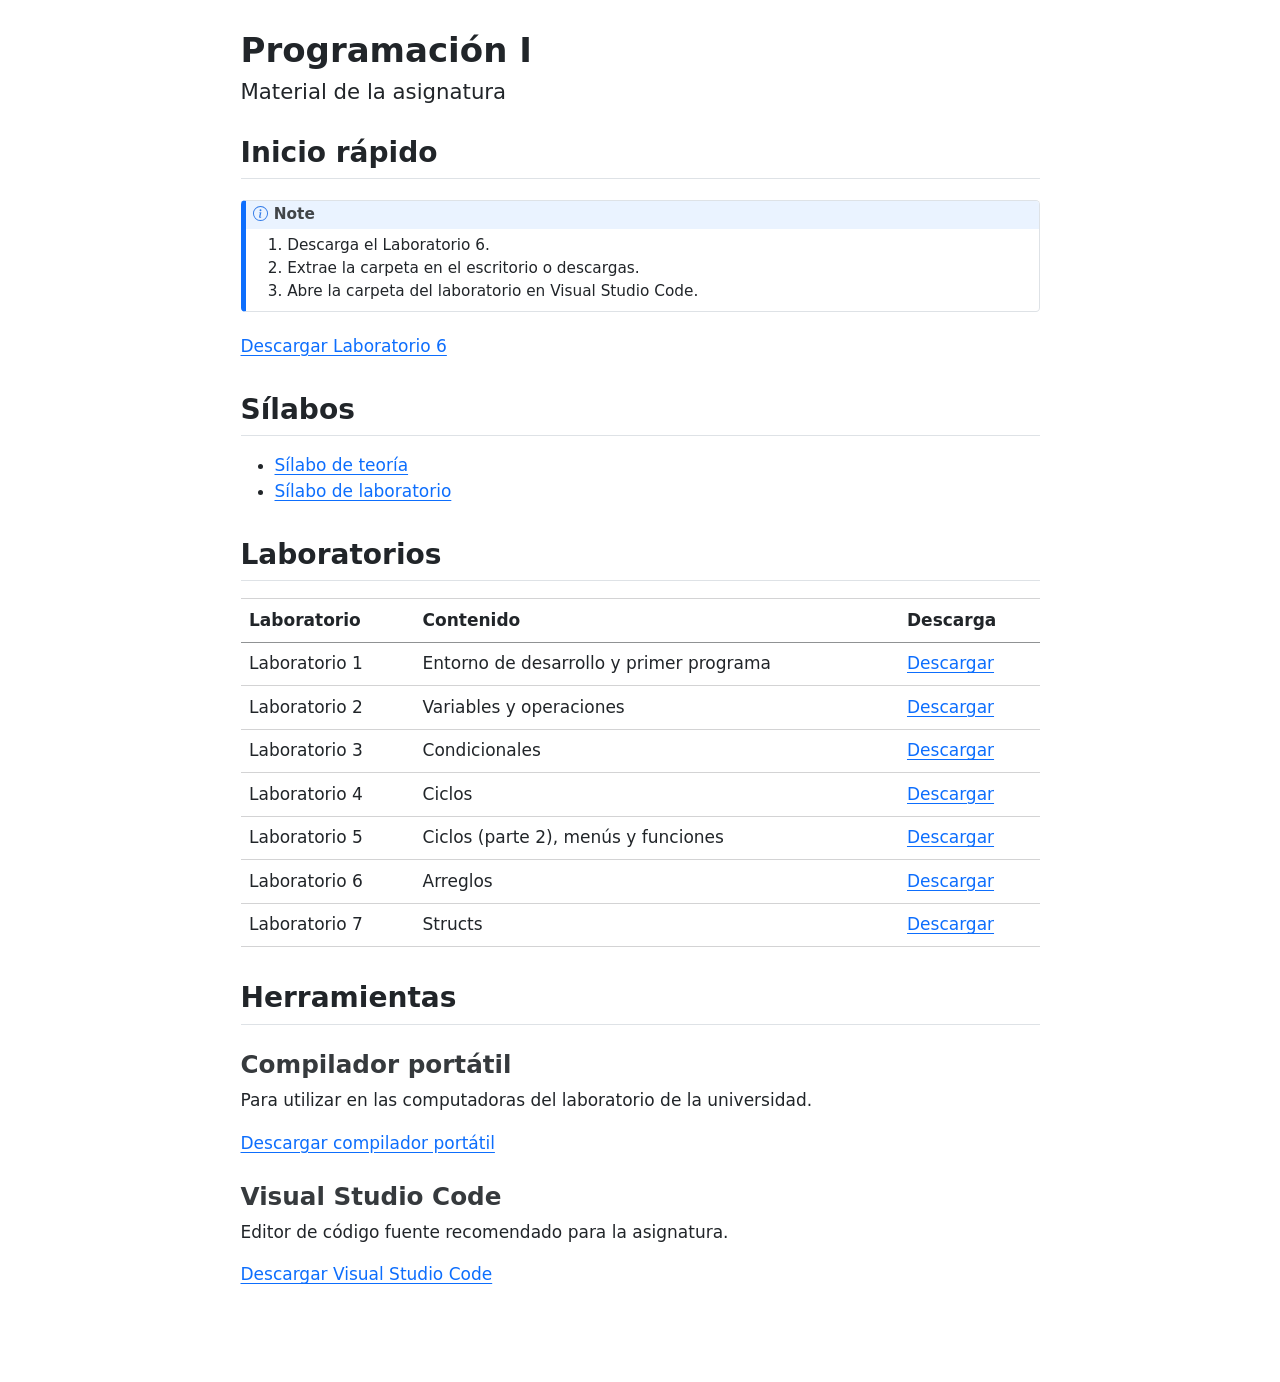
==== commit e4467f54: "agregar lab 6 a quarto" ====
--- a/docs/index.html
+++ b/docs/index.html
@@ -120,13 +120,13 @@
 </div>
 <div class="callout-body-container callout-body">
 <ol type="1">
-<li>Descarga el Laboratorio 5.</li>
+<li>Descarga el Laboratorio 6.</li>
 <li>Extrae la carpeta en el escritorio o descargas.</li>
 <li>Abre la carpeta del laboratorio en Visual Studio Code.</li>
 </ol>
 </div>
 </div>
-<p><a href="https://drive.google.com/file/d/1M8At9K5L12WyT7SSwRvVMxjN1Ahhcvds/view?usp=sharing">Descargar Laboratorio 5</a></p>
+<p><a href="https://drive.google.com/file/d/1cLPKtvJfi-zD9Bqto_n6Z7AYDf-b87UJ/view?usp=sharing">Descargar Laboratorio 6</a></p>
 </section>
 <section id="sílabos" class="level2">
 <h2 class="anchored" data-anchor-id="sílabos">Sílabos</h2>
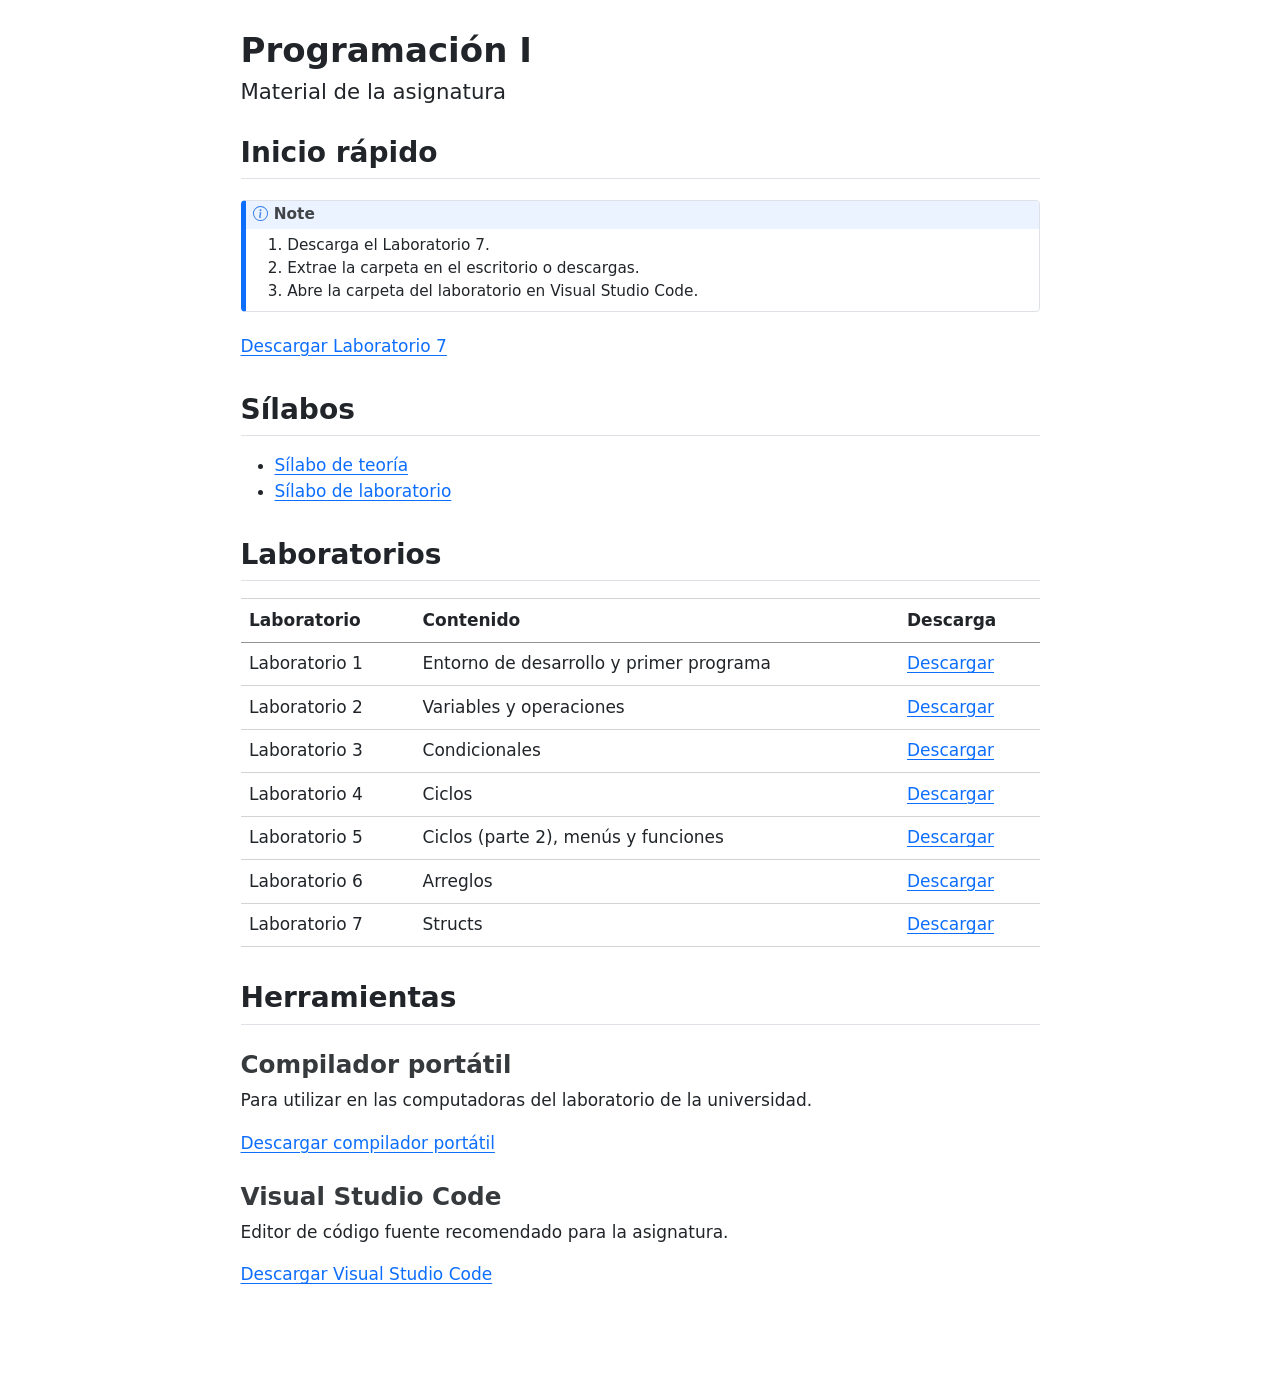
==== commit 7d868ccc: "agregar lab 7 al index" ====
--- a/docs/index.html
+++ b/docs/index.html
@@ -120,13 +120,13 @@
 </div>
 <div class="callout-body-container callout-body">
 <ol type="1">
-<li>Descarga el Laboratorio 6.</li>
+<li>Descarga el Laboratorio 7.</li>
 <li>Extrae la carpeta en el escritorio o descargas.</li>
 <li>Abre la carpeta del laboratorio en Visual Studio Code.</li>
 </ol>
 </div>
 </div>
-<p><a href="https://drive.google.com/file/d/1cLPKtvJfi-zD9Bqto_n6Z7AYDf-b87UJ/view?usp=sharing">Descargar Laboratorio 6</a></p>
+<p><a href="https://drive.google.com/file/d/1LP2lYH7SJgtkguqZB0Hq0RJKpiYSkkq5/view?usp=sharing">Descargar Laboratorio 7</a></p>
 </section>
 <section id="sílabos" class="level2">
 <h2 class="anchored" data-anchor-id="sílabos">Sílabos</h2>
